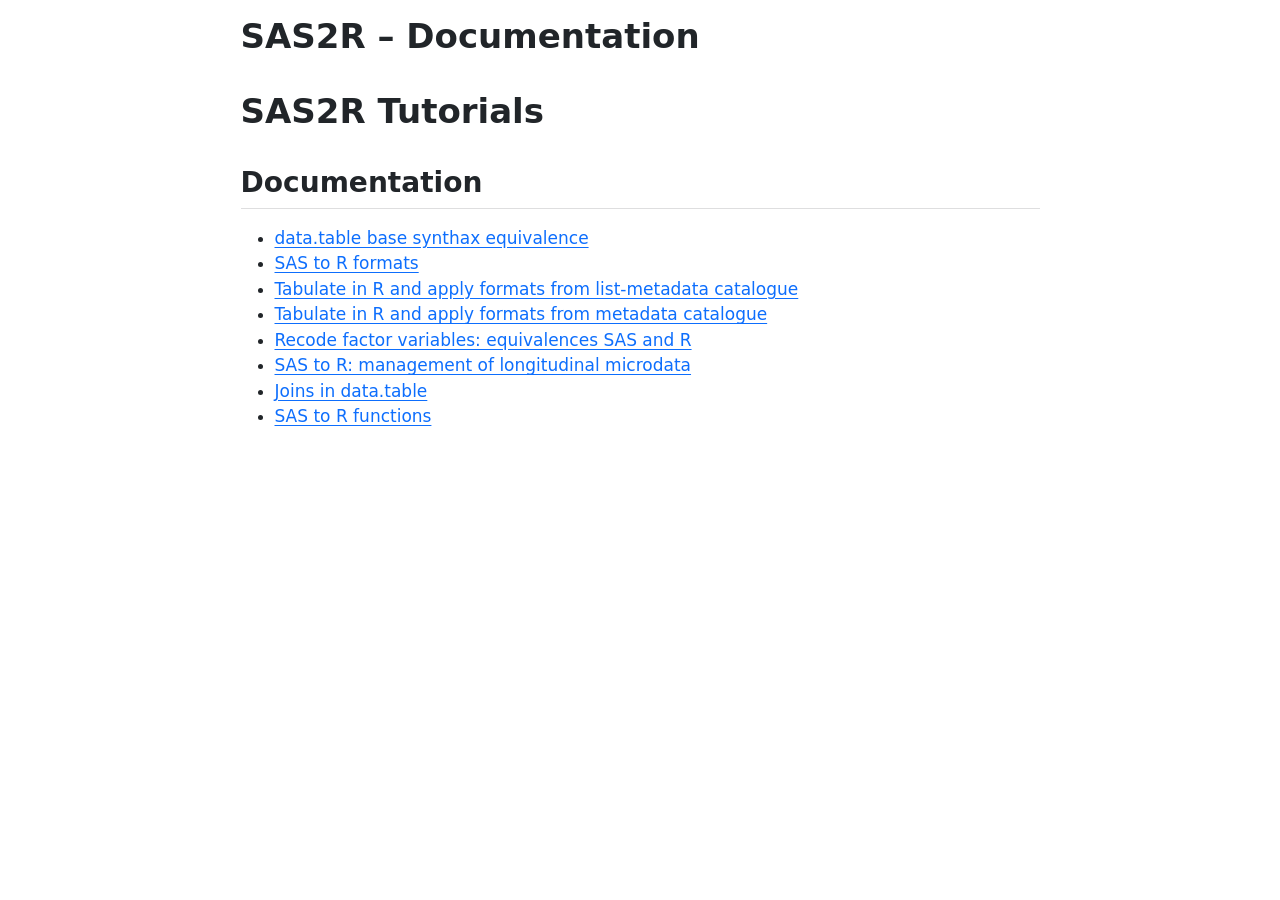
==== docs/index.html @ 623bfc90 "add index.html" ====
<!DOCTYPE html>
<html xmlns="http://www.w3.org/1999/xhtml" lang="en" xml:lang="en"><head>

<meta charset="utf-8">
<meta name="generator" content="quarto-1.10.20">

<meta name="viewport" content="width=device-width, initial-scale=1.0, user-scalable=yes">


<title>SAS2R – Documentation</title>
<style>
/* Default styles provided by pandoc.
** See https://pandoc.org/MANUAL.html#variables-for-html for config info.
*/
span.smallcaps{font-variant: small-caps;}
div.columns{display: flex; gap: 1.5em;}
div.column{flex: auto;}
@media screen {
div.columns{gap: min(4vw, 1.5em);}
div.column{overflow-x: auto;}
}
div.hanging-indent{margin-left: 1.5em; text-indent: -1.5em;}
ul.task-list{list-style: none;}
ul.task-list li input[type="checkbox"] {
  width: 0.8em;
  margin: 0 0.8em 0.2em -1em; /* quarto-specific, see https://github.com/quarto-dev/quarto-cli/issues/4556 */ 
  vertical-align: middle;
}
</style>


<script src="index_files/libs/clipboard/clipboard.min.js"></script>
<script src="index_files/libs/quarto-html/quarto.js" type="module"></script>
<script src="index_files/libs/quarto-html/tabsets/tabsets.js" type="module"></script>
<script src="index_files/libs/quarto-html/popper.min.js"></script>
<script src="index_files/libs/quarto-html/tippy.umd.min.js"></script>
<script src="index_files/libs/quarto-html/anchor.min.js"></script>
<link href="index_files/libs/quarto-html/tippy.css" rel="stylesheet">
<link href="index_files/libs/quarto-html/quarto-syntax-highlighting-17888a1159294d3eb470f19f6f52f5a5.css" rel="stylesheet" id="quarto-text-highlighting-styles">
<script src="index_files/libs/bootstrap/bootstrap.min.js"></script>
<link href="index_files/libs/bootstrap/bootstrap-icons.css" rel="stylesheet">
<link href="index_files/libs/bootstrap/bootstrap-56b41ada49dd8e353d0bdbb7b5195f53.min.css" rel="stylesheet" append-hash="true" id="quarto-bootstrap" data-mode="light">


</head>

<body class="fullcontent quarto-light">

<div id="quarto-content" class="page-columns page-rows-contents page-layout-article">

<main class="content" id="quarto-document-content">

<header id="title-block-header" class="quarto-title-block default">
<div class="quarto-title">
<h1 class="title">SAS2R – Documentation</h1>
</div>



<div class="quarto-title-meta">

    
  
    
  </div>
  


</header>


<section id="sas2r-tutorials" class="level1">
<h1>SAS2R Tutorials</h1>
<section id="documentation" class="level2">
<h2 class="anchored" data-anchor-id="documentation">Documentation</h2>
<ul>
<li><a href="sas_to_datatable_migration_exe.html">data.table base synthax equivalence</a></li>
<li><a href="sas_r_formats.html">SAS to R formats</a></li>
<li><a href="data_table_tab_with_metadata_from_list.html">Tabulate in R and apply formats from list-metadata catalogue</a></li>
<li><a href="data_table_tab_with_metadata_from_list.html">Tabulate in R and apply formats from metadata catalogue</a></li>
<li><a href="sas_r_factor_recode.html">Recode factor variables: equivalences SAS and R</a></li>
<li><a href="sas_to_r_longitudinal_microdata_exe_v3.html">SAS to R: management of longitudinal microdata</a></li>
<li><a href="data_table_joins_longitudinal.html">Joins in data.table</a></li>
<li><a href="sas_macro_programming_to_r_equivalence_exe.html">SAS to R functions</a></li>
</ul>
</section>
</section>

</main>
<!-- /main column -->
<script id="quarto-html-after-body" type="application/javascript">
  window.document.addEventListener("DOMContentLoaded", function (event) {
    const icon = "";
    const anchorJS = new window.AnchorJS();
    anchorJS.options = {
      placement: 'right',
      icon: icon
    };
    anchorJS.add('.anchored');
    const isCodeAnnotation = (el) => {
      for (const clz of el.classList) {
        if (clz.startsWith('code-annotation-')) {                     
          return true;
        }
      }
      return false;
    }
    const onCopySuccess = function(e) {
      // button target
      const button = e.trigger;
      // don't keep focus
      button.blur();
      // flash "checked"
      button.classList.add('code-copy-button-checked');
      var currentTitle = button.getAttribute("title");
      button.setAttribute("title", "Copied!");
      let tooltip;
      if (window.bootstrap) {
        button.setAttribute("data-bs-toggle", "tooltip");
        button.setAttribute("data-bs-placement", "left");
        button.setAttribute("data-bs-title", "Copied!");
        tooltip = new bootstrap.Tooltip(button, 
          { trigger: "manual", 
            customClass: "code-copy-button-tooltip",
            offset: [0, -8]});
        tooltip.show();    
      }
      setTimeout(function() {
        if (tooltip) {
          tooltip.hide();
          button.removeAttribute("data-bs-title");
          button.removeAttribute("data-bs-toggle");
          button.removeAttribute("data-bs-placement");
        }
        button.setAttribute("title", currentTitle);
        button.classList.remove('code-copy-button-checked');
      }, 1000);
      // clear code selection
      e.clearSelection();
    }
    const getTextToCopy = function(trigger) {
      const outerScaffold = trigger.parentElement.cloneNode(true);
      const codeEl = outerScaffold.querySelector('code');
      for (const childEl of codeEl.children) {
        if (isCodeAnnotation(childEl)) {
          childEl.remove();
        }
      }
      return codeEl.innerText;
    }
    const clipboard = new window.ClipboardJS('.code-copy-button:not([data-in-quarto-modal])', {
      text: getTextToCopy
    });
    clipboard.on('success', onCopySuccess);
    if (window.document.getElementById('quarto-embedded-source-code-modal')) {
      const clipboardModal = new window.ClipboardJS('.code-copy-button[data-in-quarto-modal]', {
        text: getTextToCopy,
        container: window.document.getElementById('quarto-embedded-source-code-modal')
      });
      clipboardModal.on('success', onCopySuccess);
    }
      var localhostRegex = new RegExp(/^(?:http|https):\/\/localhost\:?[0-9]*\//);
      var mailtoRegex = new RegExp(/^mailto:/);
        var filterRegex = new RegExp('/' + window.location.host + '/');
      var isInternal = (href) => {
          return filterRegex.test(href) || localhostRegex.test(href) || mailtoRegex.test(href);
      }
      // Inspect non-navigation links and adorn them if external
     var links = window.document.querySelectorAll('a[href]:not(.nav-link):not(.navbar-brand):not(.toc-action):not(.sidebar-link):not(.sidebar-item-toggle):not(.pagination-link):not(.no-external):not([aria-hidden]):not(.dropdown-item):not(.quarto-navigation-tool):not(.about-link)');
      for (var i=0; i<links.length; i++) {
        const link = links[i];
        if (!isInternal(link.href)) {
          // undo the damage that might have been done by quarto-nav.js in the case of
          // links that we want to consider external
          if (link.dataset.originalHref !== undefined) {
            link.href = link.dataset.originalHref;
          }
        }
      }
    function tippyHover(el, contentFn, onTriggerFn, onUntriggerFn) {
      const config = {
        allowHTML: true,
        maxWidth: 500,
        delay: 100,
        arrow: false,
        appendTo: function(el) {
            return el.parentElement;
        },
        interactive: true,
        interactiveBorder: 10,
        theme: 'quarto',
        placement: 'bottom-start',
      };
      if (contentFn) {
        config.content = contentFn;
      }
      if (onTriggerFn) {
        config.onTrigger = onTriggerFn;
      }
      if (onUntriggerFn) {
        config.onUntrigger = onUntriggerFn;
      }
      window.tippy(el, config); 
    }
    const noterefs = window.document.querySelectorAll('a[role="doc-noteref"]');
    for (var i=0; i<noterefs.length; i++) {
      const ref = noterefs[i];
      tippyHover(ref, function() {
        // use id or data attribute instead here
        let href = ref.getAttribute('data-footnote-href') || ref.getAttribute('href');
        try { href = new URL(href).hash; } catch {}
        const id = href.replace(/^#\/?/, "");
        const note = window.document.getElementById(id);
        if (note) {
          return note.innerHTML;
        } else {
          return "";
        }
      });
    }
    const xrefs = window.document.querySelectorAll('a.quarto-xref');
    const processXRef = (id, note) => {
      // Strip column container classes
      const stripColumnClz = (el) => {
        el.classList.remove("page-full", "page-columns");
        if (el.children) {
          for (const child of el.children) {
            stripColumnClz(child);
          }
        }
      }
      stripColumnClz(note)
      if (id === null || id.startsWith('sec-')) {
        // Special case sections, only their first couple elements
        const container = document.createElement("div");
        if (note.children && note.children.length > 2) {
          container.appendChild(note.children[0].cloneNode(true));
          for (let i = 1; i < note.children.length; i++) {
            const child = note.children[i];
            if (child.tagName === "P" && child.innerText === "") {
              continue;
            } else {
              container.appendChild(child.cloneNode(true));
              break;
            }
          }
          if (window.Quarto?.typesetMath) {
            window.Quarto.typesetMath(container);
          }
          return container.innerHTML
        } else {
          if (window.Quarto?.typesetMath) {
            window.Quarto.typesetMath(note);
          }
          return note.innerHTML;
        }
      } else {
        // Remove any anchor links if they are present
        const anchorLink = note.querySelector('a.anchorjs-link');
        if (anchorLink) {
          anchorLink.remove();
        }
        if (window.Quarto?.typesetMath) {
          window.Quarto.typesetMath(note);
        }
        if (note.classList.contains("callout")) {
          return note.outerHTML;
        } else {
          return note.innerHTML;
        }
      }
    }
    for (var i=0; i<xrefs.length; i++) {
      const xref = xrefs[i];
      tippyHover(xref, undefined, function(instance) {
        instance.disable();
        let url = xref.getAttribute('href');
        let hash = undefined; 
        if (url.startsWith('#')) {
          hash = url;
        } else {
          try { hash = new URL(url).hash; } catch {}
        }
        if (hash) {
          const id = hash.replace(/^#\/?/, "");
          const note = window.document.getElementById(id);
          if (note !== null) {
            try {
              const html = processXRef(id, note.cloneNode(true));
              instance.setContent(html);
            } finally {
              instance.enable();
              instance.show();
            }
          } else {
            // See if we can fetch this
            fetch(url.split('#')[0])
            .then(res => res.text())
            .then(html => {
              const parser = new DOMParser();
              const htmlDoc = parser.parseFromString(html, "text/html");
              const note = htmlDoc.getElementById(id);
              if (note !== null) {
                const html = processXRef(id, note);
                instance.setContent(html);
              } 
            }).finally(() => {
              instance.enable();
              instance.show();
            });
          }
        } else {
          // See if we can fetch a full url (with no hash to target)
          // This is a special case and we should probably do some content thinning / targeting
          fetch(url)
          .then(res => res.text())
          .then(html => {
            const parser = new DOMParser();
            const htmlDoc = parser.parseFromString(html, "text/html");
            const note = htmlDoc.querySelector('main.content');
            if (note !== null) {
              // This should only happen for chapter cross references
              // (since there is no id in the URL)
              // remove the first header
              if (note.children.length > 0 && note.children[0].tagName === "HEADER") {
                note.children[0].remove();
              }
              const html = processXRef(null, note);
              instance.setContent(html);
            } 
          }).finally(() => {
            instance.enable();
            instance.show();
          });
        }
      }, function(instance) {
      });
    }
        let selectedAnnoteEl;
        const selectorForAnnotation = ( cell, annotation) => {
          let cellAttr = 'data-code-cell="' + cell + '"';
          let lineAttr = 'data-code-annotation="' +  annotation + '"';
          const selector = 'span[' + cellAttr + '][' + lineAttr + ']';
          return selector;
        }
        const selectCodeLines = (annoteEl) => {
          const doc = window.document;
          const targetCell = annoteEl.getAttribute("data-target-cell");
          const targetAnnotation = annoteEl.getAttribute("data-target-annotation");
          const annoteSpan = window.document.querySelector(selectorForAnnotation(targetCell, targetAnnotation));
          const lines = annoteSpan.getAttribute("data-code-lines").split(",");
          const lineIds = lines.map((line) => {
            return targetCell + "-" + line;
          })
          let top = null;
          let height = null;
          let parent = null;
          if (lineIds.length > 0) {
              //compute the position of the single el (top and bottom and make a div)
              const el = window.document.getElementById(lineIds[0]);
              top = el.offsetTop;
              height = el.offsetHeight;
              parent = el.parentElement.parentElement;
            if (lineIds.length > 1) {
              const lastEl = window.document.getElementById(lineIds[lineIds.length - 1]);
              const bottom = lastEl.offsetTop + lastEl.offsetHeight;
              height = bottom - top;
            }
            if (top !== null && height !== null && parent !== null) {
              // cook up a div (if necessary) and position it 
              let div = window.document.getElementById("code-annotation-line-highlight");
              if (div === null) {
                div = window.document.createElement("div");
                div.setAttribute("id", "code-annotation-line-highlight");
                div.style.position = 'absolute';
                parent.appendChild(div);
              }
              div.style.top = top - 2 + "px";
              div.style.height = height + 4 + "px";
              div.style.left = 0;
              let gutterDiv = window.document.getElementById("code-annotation-line-highlight-gutter");
              if (gutterDiv === null) {
                gutterDiv = window.document.createElement("div");
                gutterDiv.setAttribute("id", "code-annotation-line-highlight-gutter");
                gutterDiv.style.position = 'absolute';
                const codeCell = window.document.getElementById(targetCell);
                const gutter = codeCell.querySelector('.code-annotation-gutter');
                gutter.appendChild(gutterDiv);
              }
              gutterDiv.style.top = top - 2 + "px";
              gutterDiv.style.height = height + 4 + "px";
            }
            selectedAnnoteEl = annoteEl;
          }
        };
        const unselectCodeLines = () => {
          const elementsIds = ["code-annotation-line-highlight", "code-annotation-line-highlight-gutter"];
          elementsIds.forEach((elId) => {
            const div = window.document.getElementById(elId);
            if (div) {
              div.remove();
            }
          });
          selectedAnnoteEl = undefined;
        };
          // Handle positioning of the toggle
      window.addEventListener(
        "resize",
        throttle(() => {
          elRect = undefined;
          if (selectedAnnoteEl) {
            selectCodeLines(selectedAnnoteEl);
          }
        }, 10)
      );
      function throttle(fn, ms) {
      let throttle = false;
      let timer;
        return (...args) => {
          if(!throttle) { // first call gets through
              fn.apply(this, args);
              throttle = true;
          } else { // all the others get throttled
              if(timer) clearTimeout(timer); // cancel #2
              timer = setTimeout(() => {
                fn.apply(this, args);
                timer = throttle = false;
              }, ms);
          }
        };
      }
        // Attach click handler to the DT
        const annoteDls = window.document.querySelectorAll('dt[data-target-cell]');
        for (const annoteDlNode of annoteDls) {
          annoteDlNode.addEventListener('click', (event) => {
            const clickedEl = event.target;
            if (clickedEl !== selectedAnnoteEl) {
              unselectCodeLines();
              const activeEl = window.document.querySelector('dt[data-target-cell].code-annotation-active');
              if (activeEl) {
                activeEl.classList.remove('code-annotation-active');
              }
              selectCodeLines(clickedEl);
              clickedEl.classList.add('code-annotation-active');
            } else {
              // Unselect the line
              unselectCodeLines();
              clickedEl.classList.remove('code-annotation-active');
            }
          });
        }
    const findCites = (el) => {
      const parentEl = el.parentElement;
      if (parentEl) {
        const cites = parentEl.dataset.cites;
        if (cites) {
          return {
            el,
            cites: cites.split(' ')
          };
        } else {
          return findCites(el.parentElement)
        }
      } else {
        return undefined;
      }
    };
    var bibliorefs = window.document.querySelectorAll('a[role="doc-biblioref"]');
    for (var i=0; i<bibliorefs.length; i++) {
      const ref = bibliorefs[i];
      const citeInfo = findCites(ref);
      if (citeInfo) {
        tippyHover(citeInfo.el, function() {
          var popup = window.document.createElement('div');
          citeInfo.cites.forEach(function(cite) {
            var citeDiv = window.document.createElement('div');
            citeDiv.classList.add('hanging-indent');
            citeDiv.classList.add('csl-entry');
            var biblioDiv = window.document.getElementById('ref-' + cite);
            if (biblioDiv) {
              citeDiv.innerHTML = biblioDiv.innerHTML;
            }
            popup.appendChild(citeDiv);
          });
          return popup.innerHTML;
        });
      }
    }
  });
  </script>
</div> <!-- /content -->




</body></html>
---- docs/index_files/libs/quarto-html/tippy.css ----
.tippy-box[data-animation=fade][data-state=hidden]{opacity:0}[data-tippy-root]{max-width:calc(100vw - 10px)}.tippy-box{position:relative;background-color:#333;color:#fff;border-radius:4px;font-size:14px;line-height:1.4;white-space:normal;outline:0;transition-property:transform,visibility,opacity}.tippy-box[data-placement^=top]>.tippy-arrow{bottom:0}.tippy-box[data-placement^=top]>.tippy-arrow:before{bottom:-7px;left:0;border-width:8px 8px 0;border-top-color:initial;transform-origin:center top}.tippy-box[data-placement^=bottom]>.tippy-arrow{top:0}.tippy-box[data-placement^=bottom]>.tippy-arrow:before{top:-7px;left:0;border-width:0 8px 8px;border-bottom-color:initial;transform-origin:center bottom}.tippy-box[data-placement^=left]>.tippy-arrow{right:0}.tippy-box[data-placement^=left]>.tippy-arrow:before{border-width:8px 0 8px 8px;border-left-color:initial;right:-7px;transform-origin:center left}.tippy-box[data-placement^=right]>.tippy-arrow{left:0}.tippy-box[data-placement^=right]>.tippy-arrow:before{left:-7px;border-width:8px 8px 8px 0;border-right-color:initial;transform-origin:center right}.tippy-box[data-inertia][data-state=visible]{transition-timing-function:cubic-bezier(.54,1.5,.38,1.11)}.tippy-arrow{width:16px;height:16px;color:#333}.tippy-arrow:before{content:"";position:absolute;border-color:transparent;border-style:solid}.tippy-content{position:relative;padding:5px 9px;z-index:1}
---- docs/index_files/libs/quarto-html/quarto-syntax-highlighting-17888a1159294d3eb470f19f6f52f5a5.css ----
/* quarto syntax highlight colors */
:root {
  --quarto-hl-ot-color: #003B4F;
  --quarto-hl-at-color: #657422;
  --quarto-hl-ss-color: #20794D;
  --quarto-hl-an-color: #5E5E5E;
  --quarto-hl-fu-color: #4758AB;
  --quarto-hl-st-color: #20794D;
  --quarto-hl-cf-color: #003B4F;
  --quarto-hl-op-color: #5E5E5E;
  --quarto-hl-er-color: #AD0000;
  --quarto-hl-bn-color: #AD0000;
  --quarto-hl-al-color: #AD0000;
  --quarto-hl-va-color: #111111;
  --quarto-hl-bu-color: inherit;
  --quarto-hl-ex-color: inherit;
  --quarto-hl-pp-color: #AD0000;
  --quarto-hl-in-color: #5E5E5E;
  --quarto-hl-vs-color: #20794D;
  --quarto-hl-wa-color: #5E5E5E;
  --quarto-hl-do-color: #5E5E5E;
  --quarto-hl-im-color: #00769E;
  --quarto-hl-ch-color: #20794D;
  --quarto-hl-dt-color: #AD0000;
  --quarto-hl-fl-color: #AD0000;
  --quarto-hl-co-color: #5E5E5E;
  --quarto-hl-cv-color: #5E5E5E;
  --quarto-hl-cn-color: #8f5902;
  --quarto-hl-sc-color: #5E5E5E;
  --quarto-hl-dv-color: #AD0000;
  --quarto-hl-kw-color: #003B4F;
}

/* other quarto variables */
:root {
  --quarto-font-monospace: SFMono-Regular, Menlo, Monaco, Consolas, "Liberation Mono", "Courier New", monospace;
}

/* syntax highlight based on Pandoc's rules */
pre > code.sourceCode > span {
  color: #003B4F;
}

code.sourceCode > span {
  color: #003B4F;
}

div.sourceCode,
div.sourceCode pre.sourceCode {
  color: #003B4F;
}

/* Normal */
code span {
  color: #003B4F;
}

/* Alert */
code span.al {
  color: #AD0000;
  font-style: inherit;
}

/* Annotation */
code span.an {
  color: #5E5E5E;
  font-style: inherit;
}

/* Attribute */
code span.at {
  color: #657422;
  font-style: inherit;
}

/* BaseN */
code span.bn {
  color: #AD0000;
  font-style: inherit;
}

/* BuiltIn */
code span.bu {
  font-style: inherit;
}

/* ControlFlow */
code span.cf {
  color: #003B4F;
  font-weight: bold;
  font-style: inherit;
}

/* Char */
code span.ch {
  color: #20794D;
  font-style: inherit;
}

/* Constant */
code span.cn {
  color: #8f5902;
  font-style: inherit;
}

/* Comment */
code span.co {
  color: #5E5E5E;
  font-style: inherit;
}

/* CommentVar */
code span.cv {
  color: #5E5E5E;
  font-style: italic;
}

/* Documentation */
code span.do {
  color: #5E5E5E;
  font-style: italic;
}

/* DataType */
code span.dt {
  color: #AD0000;
  font-style: inherit;
}

/* DecVal */
code span.dv {
  color: #AD0000;
  font-style: inherit;
}

/* Error */
code span.er {
  color: #AD0000;
  font-style: inherit;
}

/* Extension */
code span.ex {
  font-style: inherit;
}

/* Float */
code span.fl {
  color: #AD0000;
  font-style: inherit;
}

/* Function */
code span.fu {
  color: #4758AB;
  font-style: inherit;
}

/* Import */
code span.im {
  color: #00769E;
  font-style: inherit;
}

/* Information */
code span.in {
  color: #5E5E5E;
  font-style: inherit;
}

/* Keyword */
code span.kw {
  color: #003B4F;
  font-weight: bold;
  font-style: inherit;
}

/* Operator */
code span.op {
  color: #5E5E5E;
  font-style: inherit;
}

/* Other */
code span.ot {
  color: #003B4F;
  font-style: inherit;
}

/* Preprocessor */
code span.pp {
  color: #AD0000;
  font-style: inherit;
}

/* SpecialChar */
code span.sc {
  color: #5E5E5E;
  font-style: inherit;
}

/* SpecialString */
code span.ss {
  color: #20794D;
  font-style: inherit;
}

/* String */
code span.st {
  color: #20794D;
  font-style: inherit;
}

/* Variable */
code span.va {
  color: #111111;
  font-style: inherit;
}

/* VerbatimString */
code span.vs {
  color: #20794D;
  font-style: inherit;
}

/* Warning */
code span.wa {
  color: #5E5E5E;
  font-style: italic;
}

.prevent-inlining {
  content: "</";
}

/*# sourceMappingURL=fadfc755eec066e9e3d699cf819c3e33.css.map */
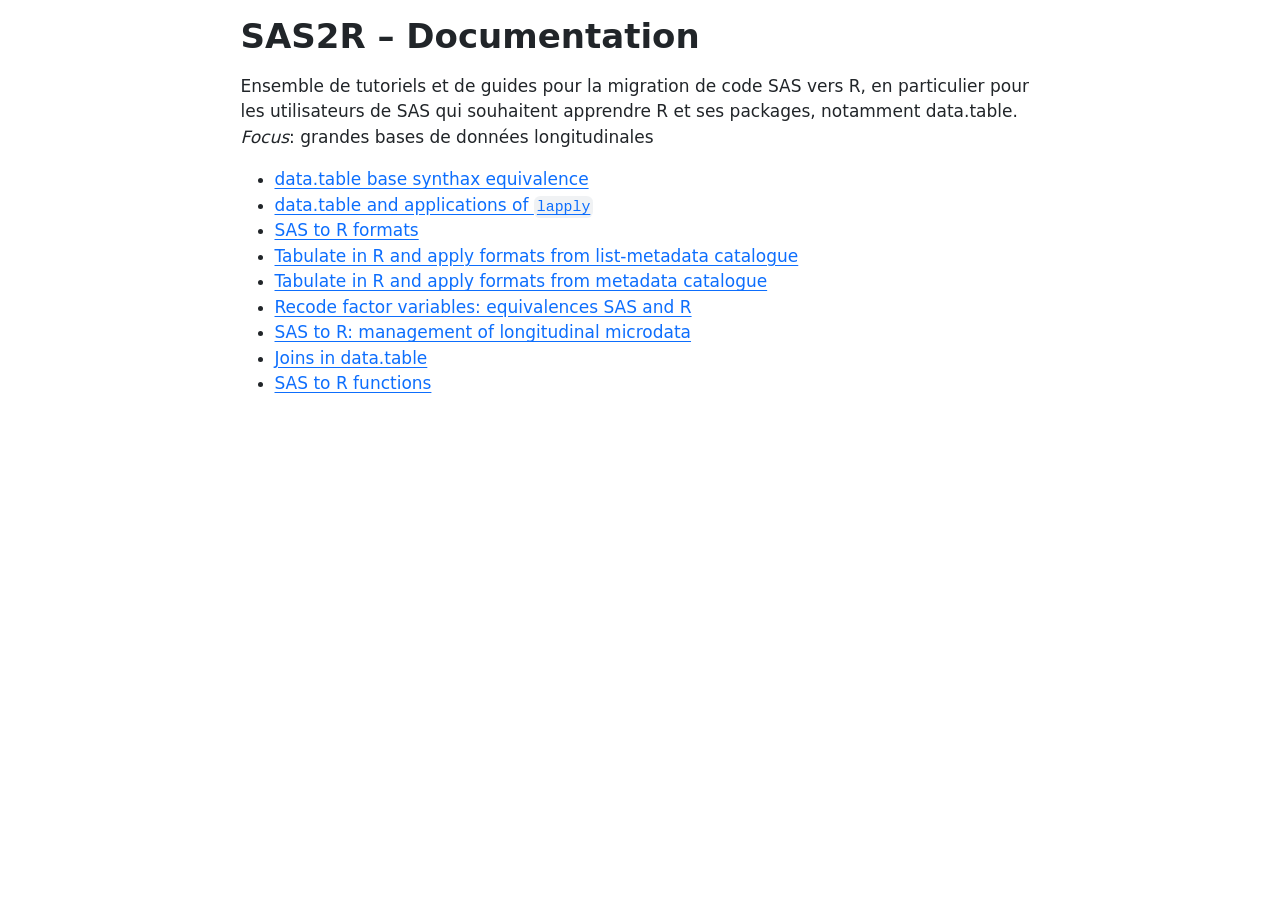
==== commit 1032bcd2: "improve tabulations with formats" ====
--- a/docs/index.html
+++ b/docs/index.html
@@ -39,7 +39,7 @@
 <link href="index_files/libs/quarto-html/quarto-syntax-highlighting-17888a1159294d3eb470f19f6f52f5a5.css" rel="stylesheet" id="quarto-text-highlighting-styles">
 <script src="index_files/libs/bootstrap/bootstrap.min.js"></script>
 <link href="index_files/libs/bootstrap/bootstrap-icons.css" rel="stylesheet">
-<link href="index_files/libs/bootstrap/bootstrap-56b41ada49dd8e353d0bdbb7b5195f53.min.css" rel="stylesheet" append-hash="true" id="quarto-bootstrap" data-mode="light">
+<link href="index_files/libs/bootstrap/bootstrap-fbc62386e12af94b63db1a7c70f63dba.min.css" rel="stylesheet" append-hash="true" id="quarto-bootstrap" data-mode="light">
 
 
 </head>
@@ -69,12 +69,10 @@
 </header>
 
 
-<section id="sas2r-tutorials" class="level1">
-<h1>SAS2R Tutorials</h1>
-<section id="documentation" class="level2">
-<h2 class="anchored" data-anchor-id="documentation">Documentation</h2>
+<p>Ensemble de tutoriels et de guides pour la migration de code SAS vers R, en particulier pour les utilisateurs de SAS qui souhaitent apprendre R et ses packages, notamment data.table. <em>Focus</em>: grandes bases de données longitudinales</p>
 <ul>
 <li><a href="sas_to_datatable_migration_exe.html">data.table base synthax equivalence</a></li>
+<li><a href="data_table_understand_lapply.html">data.table and applications of <code>lapply</code></a></li>
 <li><a href="sas_r_formats.html">SAS to R formats</a></li>
 <li><a href="data_table_tab_with_metadata_from_list.html">Tabulate in R and apply formats from list-metadata catalogue</a></li>
 <li><a href="data_table_tab_with_metadata_from_list.html">Tabulate in R and apply formats from metadata catalogue</a></li>
@@ -83,8 +81,6 @@
 <li><a href="data_table_joins_longitudinal.html">Joins in data.table</a></li>
 <li><a href="sas_macro_programming_to_r_equivalence_exe.html">SAS to R functions</a></li>
 </ul>
-</section>
-</section>
 
 </main>
 <!-- /main column -->
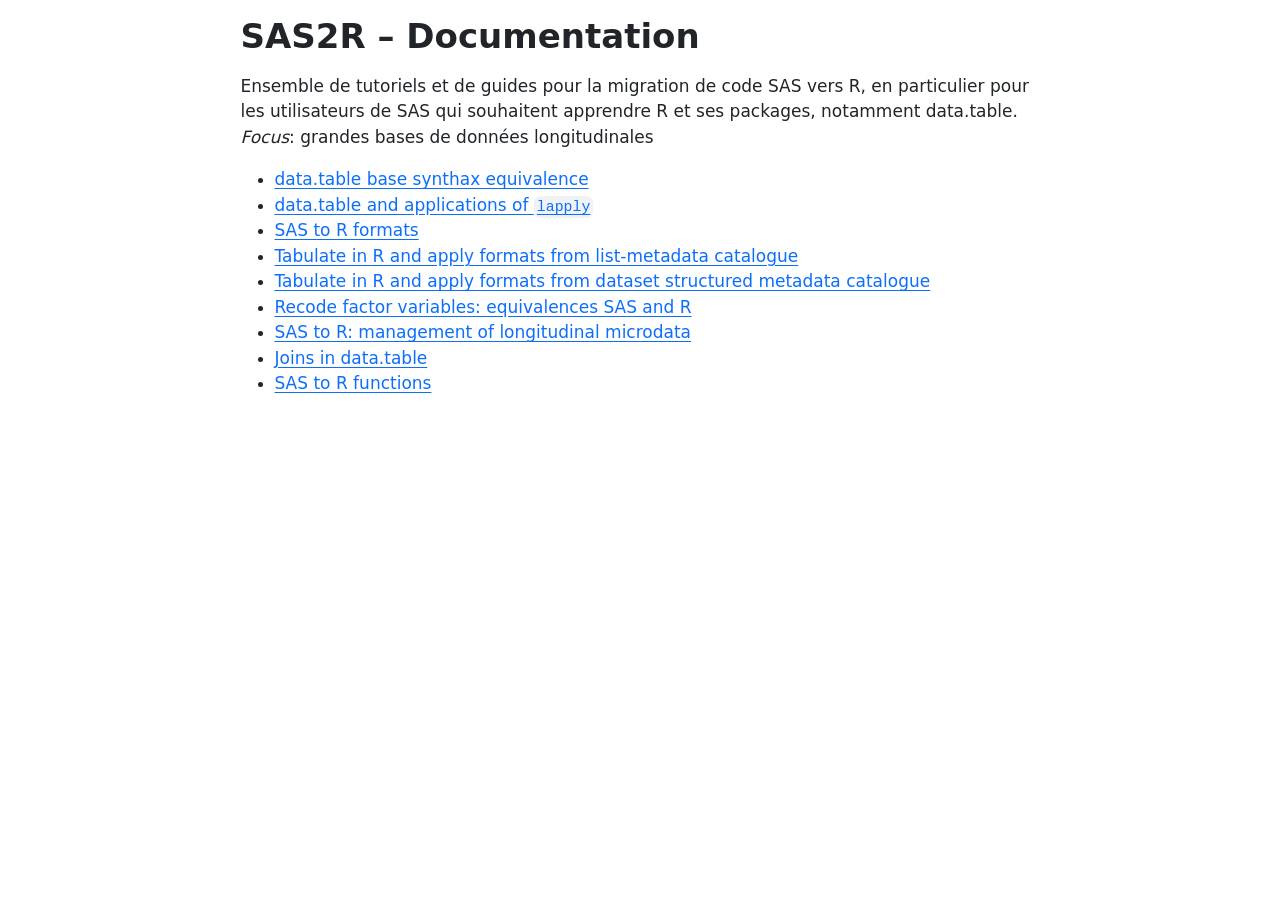
==== commit 3c724fcb: "correct index" ====
--- a/docs/index.html
+++ b/docs/index.html
@@ -75,7 +75,7 @@
 <li><a href="data_table_understand_lapply.html">data.table and applications of <code>lapply</code></a></li>
 <li><a href="sas_r_formats.html">SAS to R formats</a></li>
 <li><a href="data_table_tab_with_metadata_from_list.html">Tabulate in R and apply formats from list-metadata catalogue</a></li>
-<li><a href="data_table_tab_with_metadata_from_list.html">Tabulate in R and apply formats from metadata catalogue</a></li>
+<li><a href="data_table_tab_with_metadata_from_list.html">Tabulate in R and apply formats from dataset structured metadata catalogue</a></li>
 <li><a href="sas_r_factor_recode.html">Recode factor variables: equivalences SAS and R</a></li>
 <li><a href="sas_to_r_longitudinal_microdata_exe_v3.html">SAS to R: management of longitudinal microdata</a></li>
 <li><a href="data_table_joins_longitudinal.html">Joins in data.table</a></li>
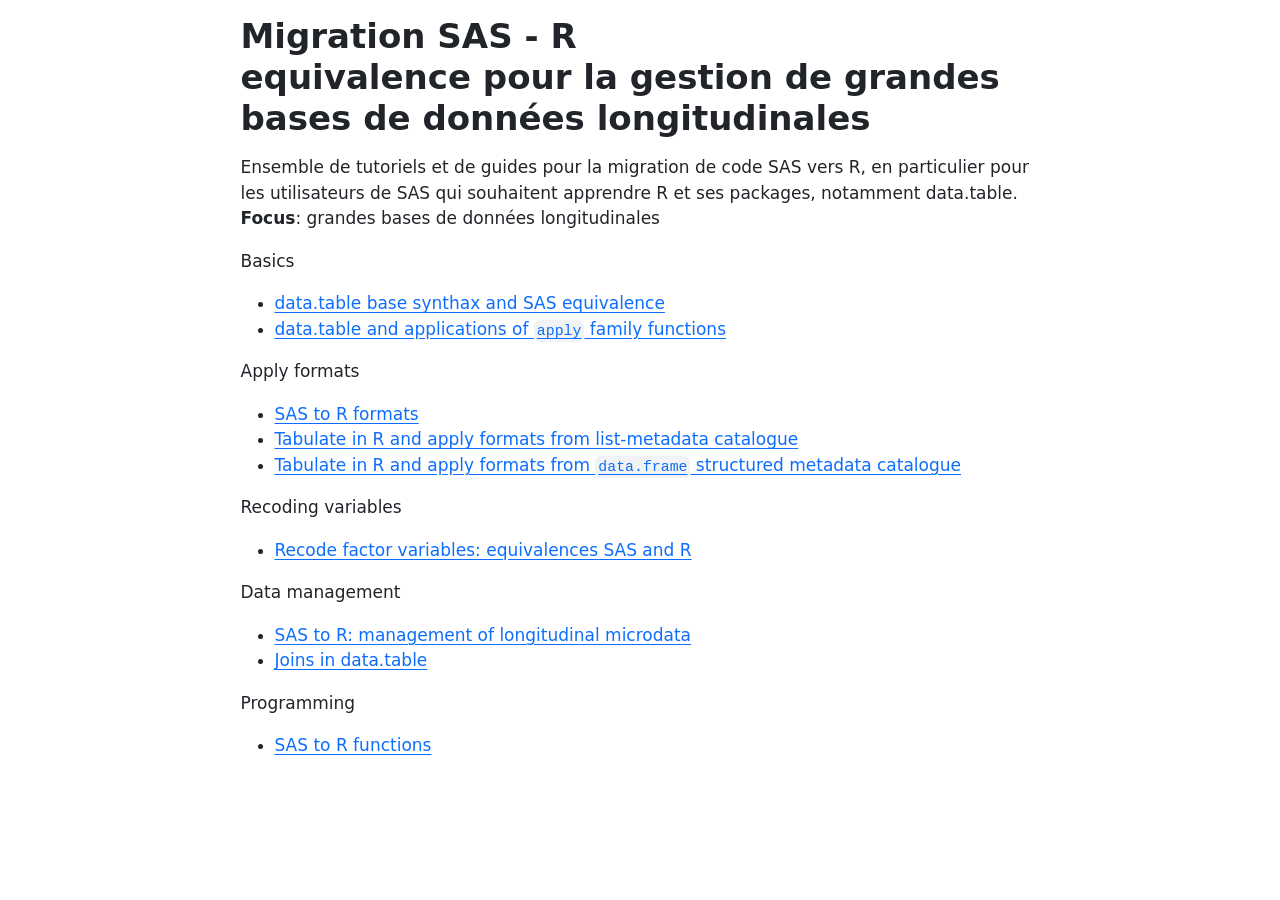
==== commit ed4bf332: "functions better explained" ====
--- a/docs/index.html
+++ b/docs/index.html
@@ -7,7 +7,7 @@
 <meta name="viewport" content="width=device-width, initial-scale=1.0, user-scalable=yes">
 
 
-<title>SAS2R – Documentation</title>
+<title>Migration SAS - R   equivalence pour la gestion de grandes bases de données longitudinales</title>
 <style>
 /* Default styles provided by pandoc.
 ** See https://pandoc.org/MANUAL.html#variables-for-html for config info.
@@ -52,7 +52,7 @@
 
 <header id="title-block-header" class="quarto-title-block default">
 <div class="quarto-title">
-<h1 class="title">SAS2R – Documentation</h1>
+<h1 class="title">Migration SAS - R <br> equivalence pour la gestion de grandes bases de données longitudinales</h1>
 </div>
 
 
@@ -69,16 +69,30 @@
 </header>
 
 
-<p>Ensemble de tutoriels et de guides pour la migration de code SAS vers R, en particulier pour les utilisateurs de SAS qui souhaitent apprendre R et ses packages, notamment data.table. <em>Focus</em>: grandes bases de données longitudinales</p>
+<p>Ensemble de tutoriels et de guides pour la migration de code SAS vers R, en particulier pour les utilisateurs de SAS qui souhaitent apprendre R et ses packages, notamment data.table.<br>
+<strong>Focus</strong>: grandes bases de données longitudinales</p>
+<p>Basics</p>
 <ul>
-<li><a href="sas_to_datatable_migration_exe.html">data.table base synthax equivalence</a></li>
-<li><a href="data_table_understand_lapply.html">data.table and applications of <code>lapply</code></a></li>
+<li><a href="sas_to_datatable_migration_exe.html">data.table base synthax and SAS equivalence</a></li>
+<li><a href="data_table_understand_lapply.html">data.table and applications of <code>apply</code> family functions</a></li>
+</ul>
+<p>Apply formats</p>
+<ul>
 <li><a href="sas_r_formats.html">SAS to R formats</a></li>
 <li><a href="data_table_tab_with_metadata_from_list.html">Tabulate in R and apply formats from list-metadata catalogue</a></li>
-<li><a href="data_table_tab_with_metadata_from_list.html">Tabulate in R and apply formats from dataset structured metadata catalogue</a></li>
+<li><a href="data_table_tab_with_metadata_from_list.html">Tabulate in R and apply formats from <code>data.frame</code> structured metadata catalogue</a></li>
+</ul>
+<p>Recoding variables</p>
+<ul>
 <li><a href="sas_r_factor_recode.html">Recode factor variables: equivalences SAS and R</a></li>
+</ul>
+<p>Data management</p>
+<ul>
 <li><a href="sas_to_r_longitudinal_microdata_exe_v3.html">SAS to R: management of longitudinal microdata</a></li>
 <li><a href="data_table_joins_longitudinal.html">Joins in data.table</a></li>
+</ul>
+<p>Programming</p>
+<ul>
 <li><a href="sas_macro_programming_to_r_equivalence_exe.html">SAS to R functions</a></li>
 </ul>
 
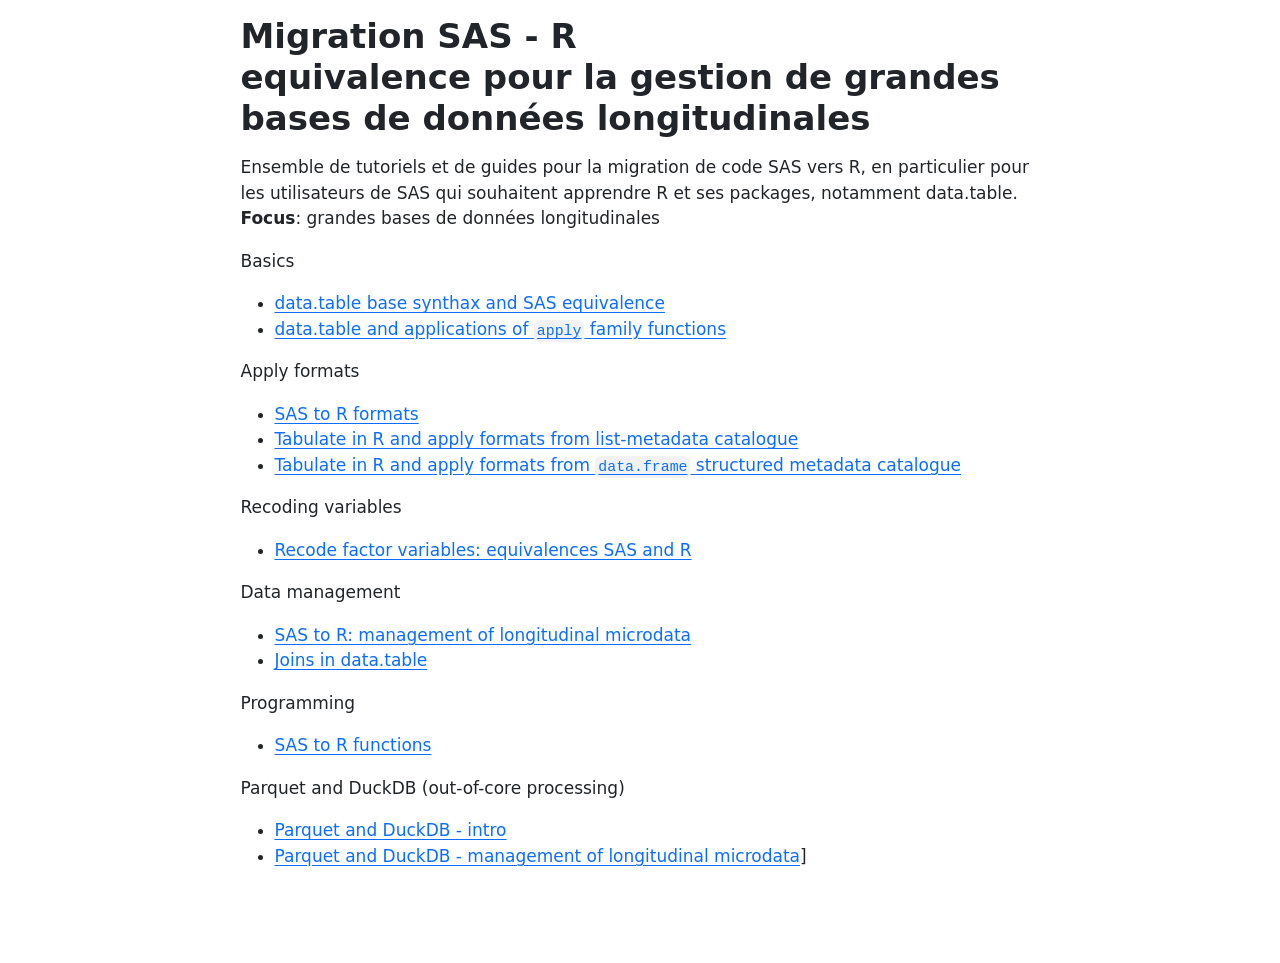
==== commit d593bea6: "add DuckDB" ====
--- a/docs/index.html
+++ b/docs/index.html
@@ -39,7 +39,7 @@
 <link href="index_files/libs/quarto-html/quarto-syntax-highlighting-17888a1159294d3eb470f19f6f52f5a5.css" rel="stylesheet" id="quarto-text-highlighting-styles">
 <script src="index_files/libs/bootstrap/bootstrap.min.js"></script>
 <link href="index_files/libs/bootstrap/bootstrap-icons.css" rel="stylesheet">
-<link href="index_files/libs/bootstrap/bootstrap-fbc62386e12af94b63db1a7c70f63dba.min.css" rel="stylesheet" append-hash="true" id="quarto-bootstrap" data-mode="light">
+<link href="index_files/libs/bootstrap/bootstrap-56b41ada49dd8e353d0bdbb7b5195f53.min.css" rel="stylesheet" append-hash="true" id="quarto-bootstrap" data-mode="light">
 
 
 </head>
@@ -80,7 +80,7 @@
 <ul>
 <li><a href="sas_r_formats.html">SAS to R formats</a></li>
 <li><a href="data_table_tab_with_metadata_from_list.html">Tabulate in R and apply formats from list-metadata catalogue</a></li>
-<li><a href="data_table_tab_with_metadata_from_list.html">Tabulate in R and apply formats from <code>data.frame</code> structured metadata catalogue</a></li>
+<li><a href="data_table_tab_with_metadata_dform.html">Tabulate in R and apply formats from <code>data.frame</code> structured metadata catalogue</a></li>
 </ul>
 <p>Recoding variables</p>
 <ul>
@@ -94,6 +94,11 @@
 <p>Programming</p>
 <ul>
 <li><a href="sas_macro_programming_to_r_equivalence_exe.html">SAS to R functions</a></li>
+</ul>
+<p>Parquet and DuckDB (out-of-core processing)</p>
+<ul>
+<li><a href="sas_to_duckdb_arrow_tutorial.html">Parquet and DuckDB - intro</a></li>
+<li><a href="sas_to_r_longitudinal_microdata_duckdb_arrow.html">Parquet and DuckDB - management of longitudinal microdata</a>]</li>
 </ul>
 
 </main>
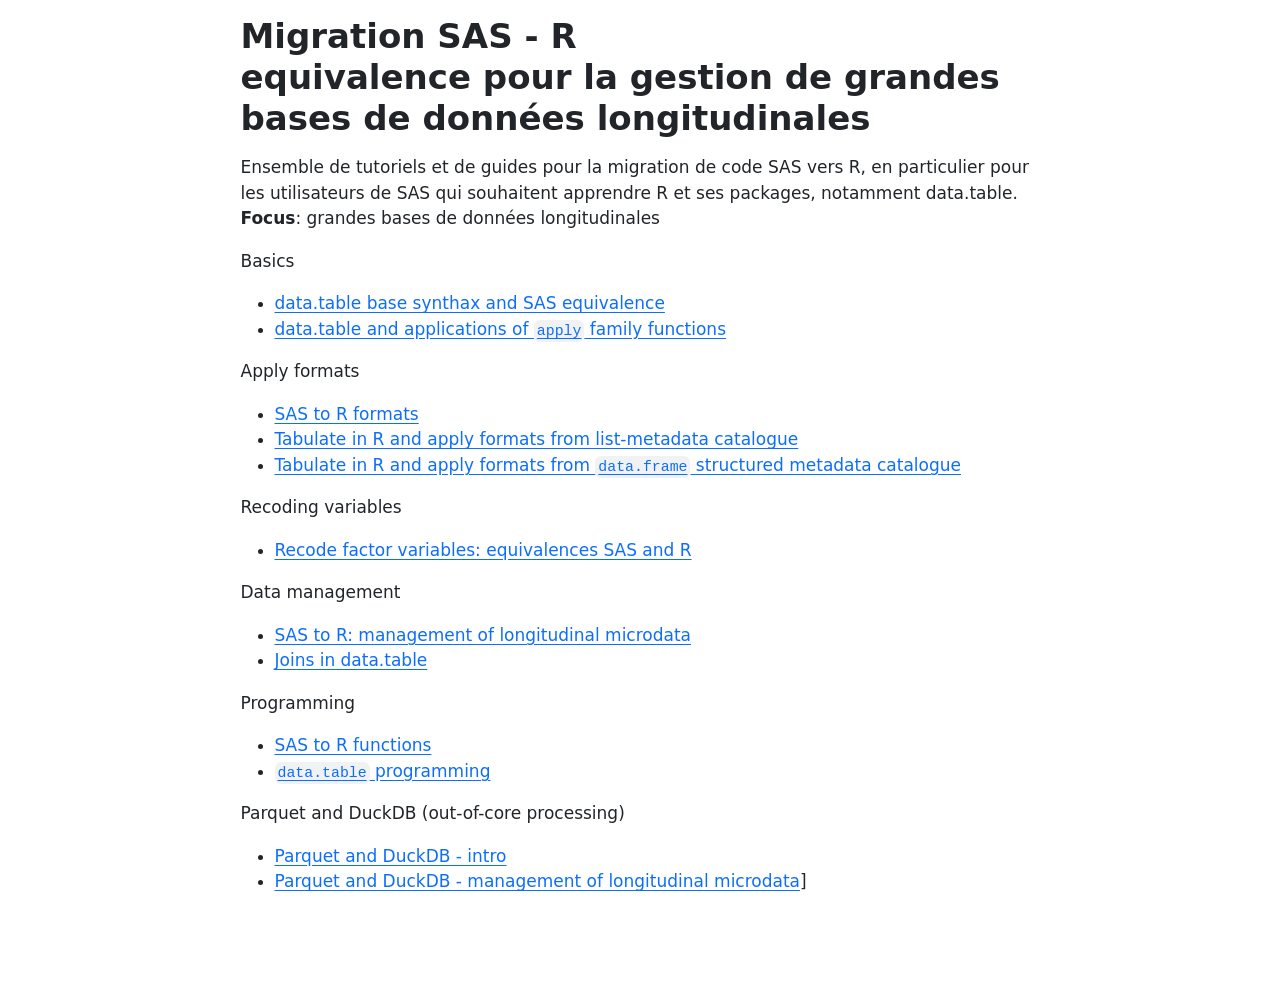
==== commit 7b448f84: "fill index" ====
--- a/docs/index.html
+++ b/docs/index.html
@@ -39,7 +39,7 @@
 <link href="index_files/libs/quarto-html/quarto-syntax-highlighting-17888a1159294d3eb470f19f6f52f5a5.css" rel="stylesheet" id="quarto-text-highlighting-styles">
 <script src="index_files/libs/bootstrap/bootstrap.min.js"></script>
 <link href="index_files/libs/bootstrap/bootstrap-icons.css" rel="stylesheet">
-<link href="index_files/libs/bootstrap/bootstrap-56b41ada49dd8e353d0bdbb7b5195f53.min.css" rel="stylesheet" append-hash="true" id="quarto-bootstrap" data-mode="light">
+<link href="index_files/libs/bootstrap/bootstrap-fbc62386e12af94b63db1a7c70f63dba.min.css" rel="stylesheet" append-hash="true" id="quarto-bootstrap" data-mode="light">
 
 
 </head>
@@ -94,6 +94,7 @@
 <p>Programming</p>
 <ul>
 <li><a href="sas_macro_programming_to_r_equivalence_exe.html">SAS to R functions</a></li>
+<li><a href="tutoriel_programmation_data_table.html"><code>data.table</code> programming</a></li>
 </ul>
 <p>Parquet and DuckDB (out-of-core processing)</p>
 <ul>
